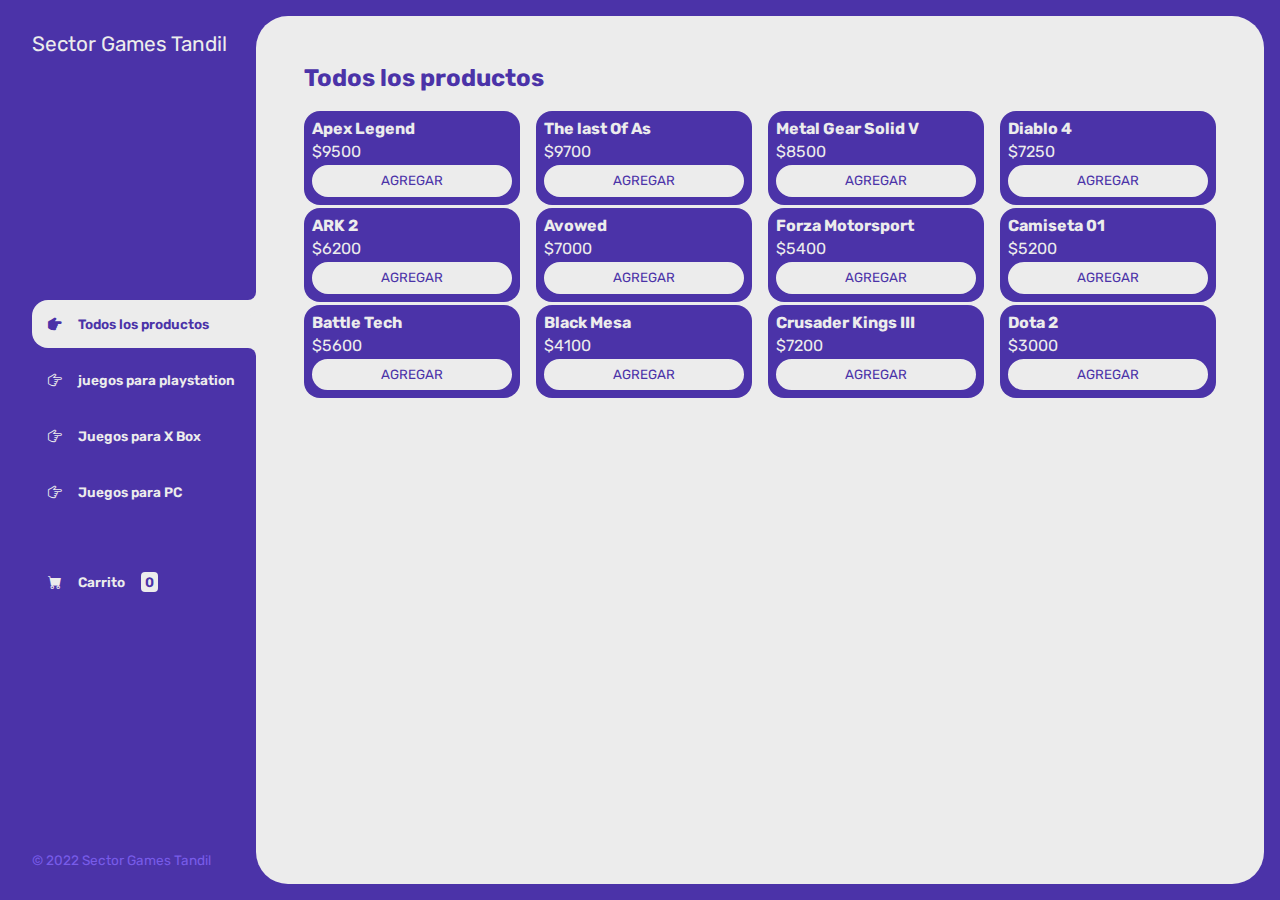
==== index.html @ f46fe1ad "arreglos y detalles" ====
<!DOCTYPE html>
<html lang="es">
<head>
    <meta charset="UTF-8">
    <meta http-equiv="X-UA-Compatible" content="IE=edge">
    <meta name="viewport" content="width=device-width, initial-scale=1.0">
    <title>Sector Games Tandil</title>
    <link rel="stylesheet" href="https://cdn.jsdelivr.net/npm/bootstrap-icons@1.9.1/font/bootstrap-icons.css">
    <link rel="stylesheet" type="text/css" href="https://cdn.jsdelivr.net/npm/toastify-js/src/toastify.min.css">
    <link rel="stylesheet" href="./css/main.css">
</head>
<body>

    <div class="wrapper">
        <header class="header-mobile">
            <h1 class="logo">Sector Games Tandil</h1>
            <button class="open-menu" id="open-menu">
                <i class="bi bi-list"></i>
            </button>
        </header>
        <aside>
            <button class="close-menu" id="close-menu">
                <i class="bi bi-x"></i>
            </button>
            <header>
                <h1 class="logo">Sector Games Tandil</h1>
            </header>
            <nav>
                <ul class="menu">
                    <li>
                        <button id="todos" class="boton-menu boton-categoria active"><i class="bi bi-hand-index-thumb-fill"></i> Todos los productos</button>
                    </li>
                    <li>
                        <button id="juegos para playstation" class="boton-menu boton-categoria"><i class="bi bi-hand-index-thumb"></i> juegos para playstation</button>
                    </li>
                    <li>
                        <button id="Juegos para X Box" class="boton-menu boton-categoria"><i class="bi bi-hand-index-thumb"></i> Juegos para X Box</button>
                    </li>
                    <li>
                        <button id="Juegos para PC" class="boton-menu boton-categoria"><i class="bi bi-hand-index-thumb"></i> Juegos para PC</button>
                    </li>
                    <li>
                        <a class="boton-menu boton-carrito" href="./carrito.html">
                            <i class="bi bi-cart-fill"></i> Carrito <span id="numerito" class="numerito">0</span>
                        </a>
                    </li>
                </ul>
            </nav>
            <footer>
                <p class="texto-footer">© 2022 Sector Games Tandil</p>
            </footer>
        </aside>
        <main>
            <h2 class="titulo-principal" id="titulo-principal">Todos los productos</h2>
            <div id="contenedor-productos" class="contenedor-productos">

            </div>
        </main>
    </div>
    
    <script type="text/javascript" src="https://cdn.jsdelivr.net/npm/toastify-js"></script>
    <script src="./js/main.js"></script>
    <script src="./js/menu.js"></script>
</body>
</html>
---- css/main.css ----
@import url('https://fonts.googleapis.com/css2?family=Rubik:wght@300;400;500;600;700;800;900&display=swap');

:root {
    --clr-main: #4b33a8;
    --clr-main-light: #785ce9;
    --clr-white: #ececec;
    --clr-gray: #e2e2e2;
    --clr-red: #961818;
}

* {
    margin: 0;
    padding: 0;
    box-sizing: border-box;
    font-family: 'Rubik', sans-serif;
}

h1,
h2,
h3,
h4,
h5,
h6,
p,
a,
input,
textarea,
ul {
    margin: 0;
    padding: 0;
}

ul {
    list-style-type: none;
}

a {
    text-decoration: none;
}

.wrapper {
    display: grid;
    grid-template-columns: 1fr 4fr;
    background-color: var(--clr-main);
}

aside {
    padding: 2rem;
    padding-right: 0;
    color: var(--clr-white);
    position: sticky;
    top: 0;
    height: 100vh;
    display: flex;
    flex-direction: column;
    justify-content: space-between;
}

.logo {
    font-weight: 400;
    font-size: 1.3rem;
}

.menu {
    display: flex;
    flex-direction: column;
    gap: .5rem;
}

.boton-menu {
    background-color: transparent;
    border: 0;
    color: var(--clr-white);
    cursor: pointer;
    display: flex;
    align-items: center;
    gap: 1rem;
    font-weight: 600;
    padding: 1rem;
    font-size: .85rem;
    width: 100%;
}

.boton-menu.active {
    background-color: var(--clr-white);
    color: var(--clr-main);
    border-top-left-radius: 1rem;
    border-bottom-left-radius: 1rem;
    position: relative;
}

.boton-menu.active::before {
    content: '';
    position: absolute;
    width: 1rem;
    height: 2rem;
    bottom: 100%;
    right: 0;
    background-color: transparent;
    border-bottom-right-radius: .5rem;
    box-shadow: 0 1rem 0 var(--clr-white);
}

.boton-menu.active::after {
    content: '';
    position: absolute;
    width: 1rem;
    height: 2rem;
    top: 100%;
    right: 0;
    background-color: transparent;
    border-top-right-radius: .5rem;
    box-shadow: 0 -1rem 0 var(--clr-white);
}

.boton-menu>i.bi-hand-index-thumb-fill,
.boton-menu>i.bi-hand-index-thumb {
    transform: rotateZ(90deg);
}

.boton-carrito {
    margin-top: 2rem;
}

.numerito {
    background-color: var(--clr-white);
    color: var(--clr-main);
    padding: .15rem .25rem;
    border-radius: .25rem;
}

.boton-carrito.active .numerito {
    background-color: var(--clr-main);
    color: var(--clr-white);
}

.texto-footer {
    color: var(--clr-main-light);
    font-size: .85rem;
}

main {
    background-color: var(--clr-white);
    margin: 1rem;
    margin-left: 0;
    border-radius: 2rem;
    padding: 3rem;
}

.titulo-principal {
    color: var(--clr-main);
    margin-bottom: 2rem;
}

.contenedor-productos {
    display: grid;
    grid-template-columns: repeat(4, 1fr);
    gap: 1rem;
}

.producto-imagen {
    max-width: 100%;
    border-radius: 1rem;
}

.producto-detalles {
    background-color: var(--clr-main);
    color: var(--clr-white);
    padding: .5rem;
    border-radius: 1rem;
    margin-top: -2rem;
    position: relative;
    display: flex;
    flex-direction: column;
    gap: .25rem;
}

.producto-titulo {
    font-size: 1rem;
}

.producto-agregar {
    border: 0;
    background-color: var(--clr-white);
    color: var(--clr-main);
    padding: .4rem;
    text-transform: uppercase;
    border-radius: 2rem;
    cursor: pointer;
    border: 2px solid var(--clr-white);
    transition: background-color .2s, color .2s;
}

.producto-agregar:hover {
    background-color: var(--clr-main);
    color: var(--clr-white);
}


/** CARRITO **/

.contenedor-carrito {
    display: flex;
    flex-direction: column;
    gap: 1.5rem;
}

.carrito-vacio,
.carrito-comprado {
    color: var(--clr-main);
}

.carrito-productos {
    display: flex;
    flex-direction: column;
    gap: 1rem;
}

.carrito-producto {
    display: flex;
    justify-content: space-between;
    align-items: center;
    background-color: var(--clr-gray);
    color: var(--clr-main);
    padding: .5rem;
    padding-right: 1.5rem;
    border-radius: 1rem;
}

.carrito-producto-imagen {
    width: 4rem;
    border-radius: 1rem;
}

.carrito-producto small {
    font-size: .75rem;
}

.carrito-producto-eliminar {
    border: 0;
    background-color: transparent;
    color: var(--clr-red);
    cursor: pointer;
}

.carrito-acciones {
    display: flex;
    justify-content: space-between;
}

.carrito-acciones-vaciar {
    border: 0;
    background-color: var(--clr-gray);
    padding: 1rem;
    border-radius: 1rem;
    color: var(--clr-main);
    text-transform: uppercase;
    cursor: pointer;
}

.carrito-acciones-derecha {
    display: flex;
}

.carrito-acciones-total {
    display: flex;
    background-color: var(--clr-gray);
    padding: 1rem;
    color: var(--clr-main);
    text-transform: uppercase;
    border-top-left-radius: 1rem;
    border-bottom-left-radius: 1rem;
    gap: 1rem;
}

.carrito-acciones-comprar {
    border: 0;
    background-color: var(--clr-main);
    padding: 1rem;
    color: var(--clr-white);
    text-transform: uppercase;
    cursor: pointer;
    border-top-right-radius: 1rem;
    border-bottom-right-radius: 1rem;
}

.header-mobile {
    display: none;
}

.close-menu {
    display: none;
}

.disabled {
    display: none;
}

/*** MEDIA QUERIES ***/

@media screen and (max-width: 850px) {
    .contenedor-productos {
        grid-template-columns: 1fr 1fr 1fr;
    }
}

@media screen and (max-width: 675px) {
    .contenedor-productos {
        grid-template-columns: 1fr 1fr;
    }
}

@media screen and (max-width: 600px) {

    .wrapper {
        min-height: 100vh;
        display: flex;
        flex-direction: column;
    }

    aside {
        position: fixed;
        z-index: 9;
        background-color: var(--clr-main);
        left: 0;
        box-shadow: 0 0 0 100vmax rgba(0, 0, 0, .75);
        transform: translateX(-100%);
        opacity: 0;
        visibility: hidden;
        transition: .2s;
    }

    .aside-visible {
        transform: translateX(0);
        opacity: 1;
        visibility: visible;
    }

    .boton-menu.active::before,
    .boton-menu.active::after {
        display: none;
    }

    main {
        margin: 1rem;
        margin-top: 0;
        padding: 2rem;
    }

    .contenedor-productos {
        grid-template-columns: 1fr 1fr;
    }

    .header-mobile {
        padding: 1rem;
        display: flex;
        justify-content: space-between;
        align-items: center;
    }

    .header-mobile .logo {
        color: var(--clr-gray);
    }

    .open-menu,
    .close-menu {
        background-color: transparent;
        color: var(--clr-gray);
        border: 0;
        font-size: 2rem;
        cursor: pointer;
    }

    .close-menu {
        display: block;
        position: absolute;
        top: 1rem;
        right: 1rem;
    }

    .carrito-producto {
        gap: 1rem;
        flex-wrap: wrap;
        justify-content: flex-start;
        padding: .5rem;
    }

    .carrito-producto-subtotal {
        display: none;
    }

    .carrito-acciones {
        flex-wrap: wrap;
        row-gap: 1rem;
    }


}



@media screen and (max-width: 400px) {
    .contenedor-productos {
        grid-template-columns: 1fr;
    }
}
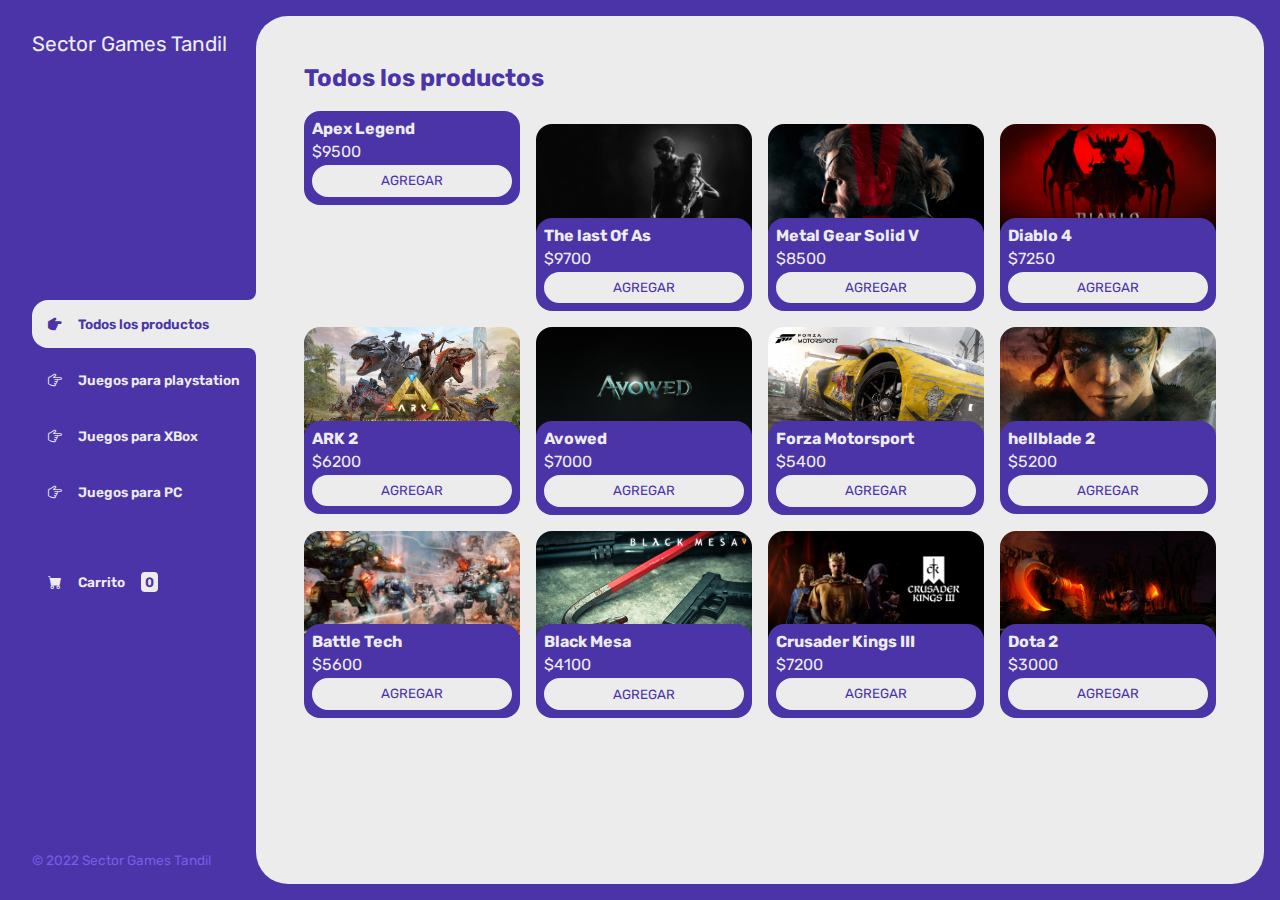
==== commit d548c65f: "imagenes, detalles" ====
--- a/index.html
+++ b/index.html
@@ -31,10 +31,10 @@
                         <button id="todos" class="boton-menu boton-categoria active"><i class="bi bi-hand-index-thumb-fill"></i> Todos los productos</button>
                     </li>
                     <li>
-                        <button id="juegos para playstation" class="boton-menu boton-categoria"><i class="bi bi-hand-index-thumb"></i> juegos para playstation</button>
+                        <button id="Juegos para playstation" class="boton-menu boton-categoria"><i class="bi bi-hand-index-thumb"></i> Juegos para playstation</button>
                     </li>
                     <li>
-                        <button id="Juegos para X Box" class="boton-menu boton-categoria"><i class="bi bi-hand-index-thumb"></i> Juegos para X Box</button>
+                        <button id="Juegos para XBox" class="boton-menu boton-categoria"><i class="bi bi-hand-index-thumb"></i> Juegos para XBox</button>
                     </li>
                     <li>
                         <button id="Juegos para PC" class="boton-menu boton-categoria"><i class="bi bi-hand-index-thumb"></i> Juegos para PC</button>
--- a/css/main.css
+++ b/css/main.css
@@ -160,6 +160,7 @@
 
 .producto-imagen {
     max-width: 100%;
+    max-height: 100%;
     border-radius: 1rem;
 }
 
@@ -197,8 +198,6 @@
 }
 
 
-/** CARRITO **/
-
 .contenedor-carrito {
     display: flex;
     flex-direction: column;
@@ -296,7 +295,6 @@
     display: none;
 }
 
-/*** MEDIA QUERIES ***/
 
 @media screen and (max-width: 850px) {
     .contenedor-productos {
